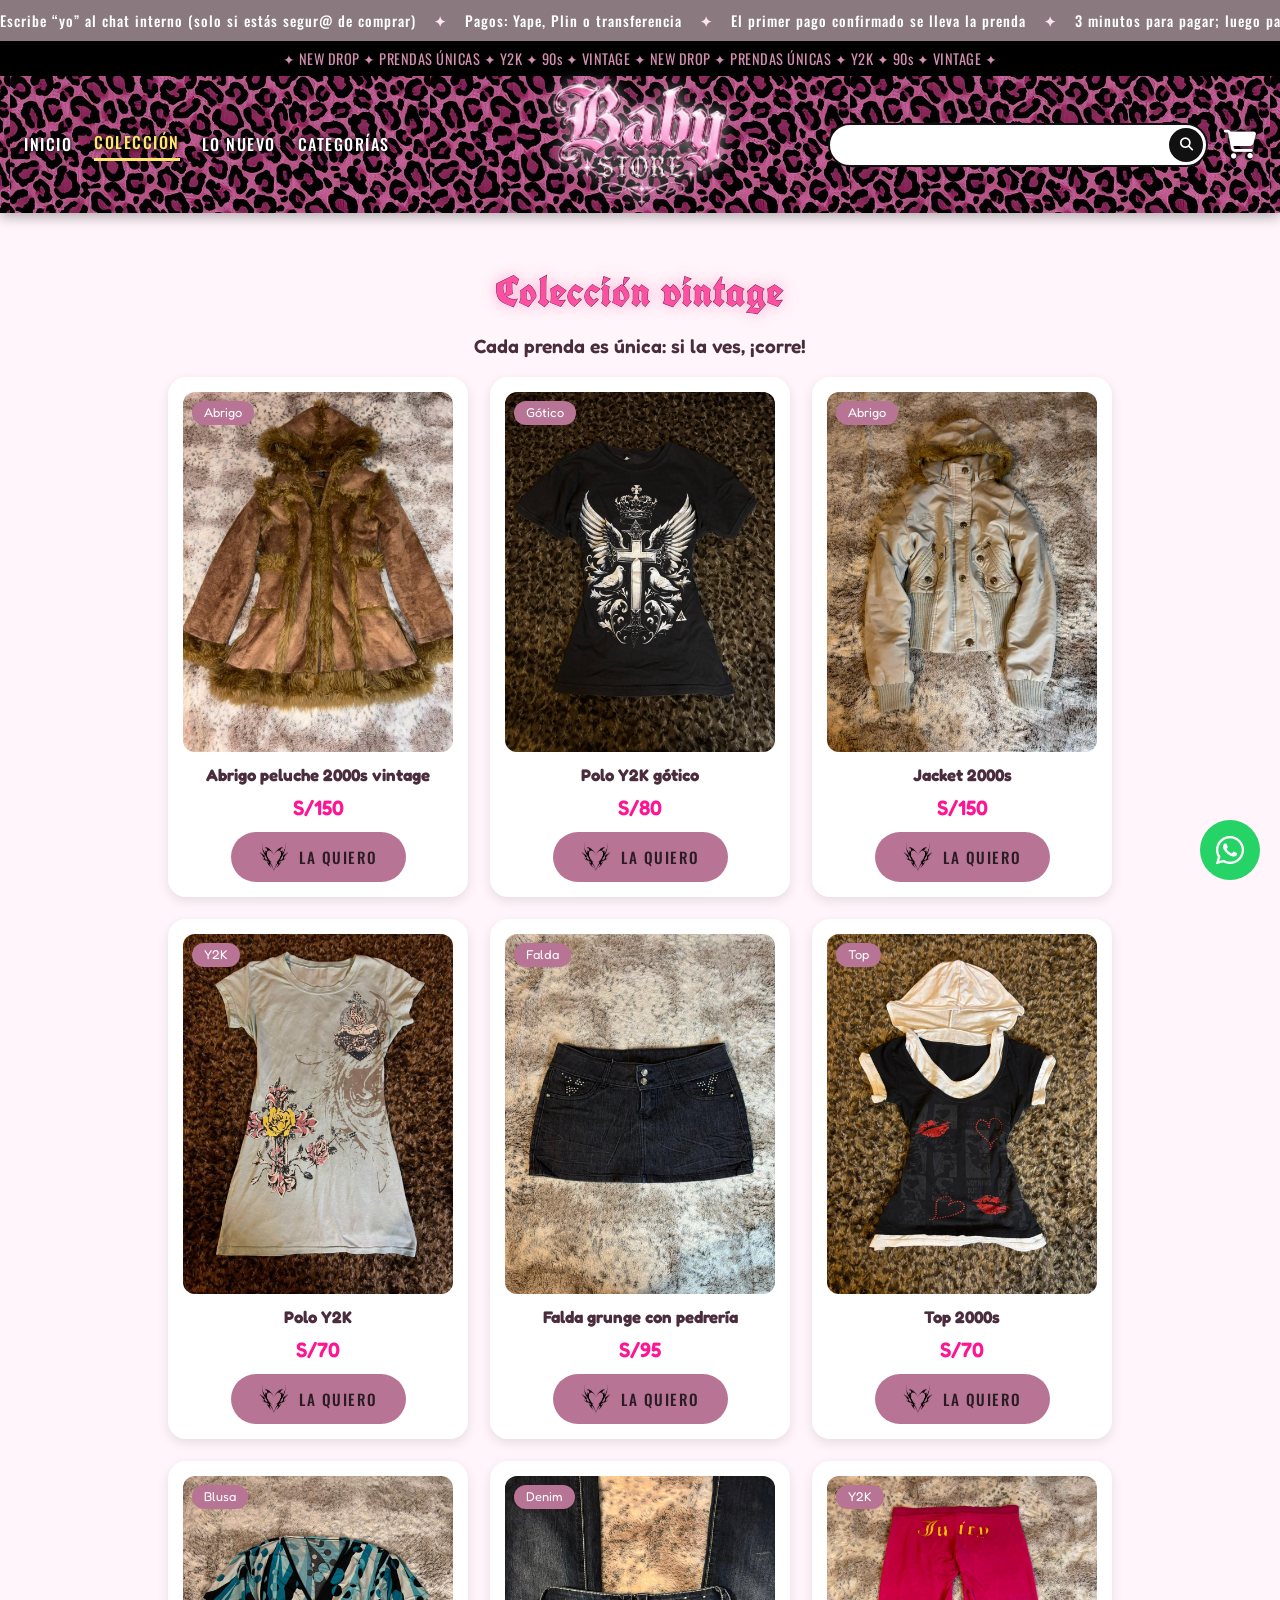
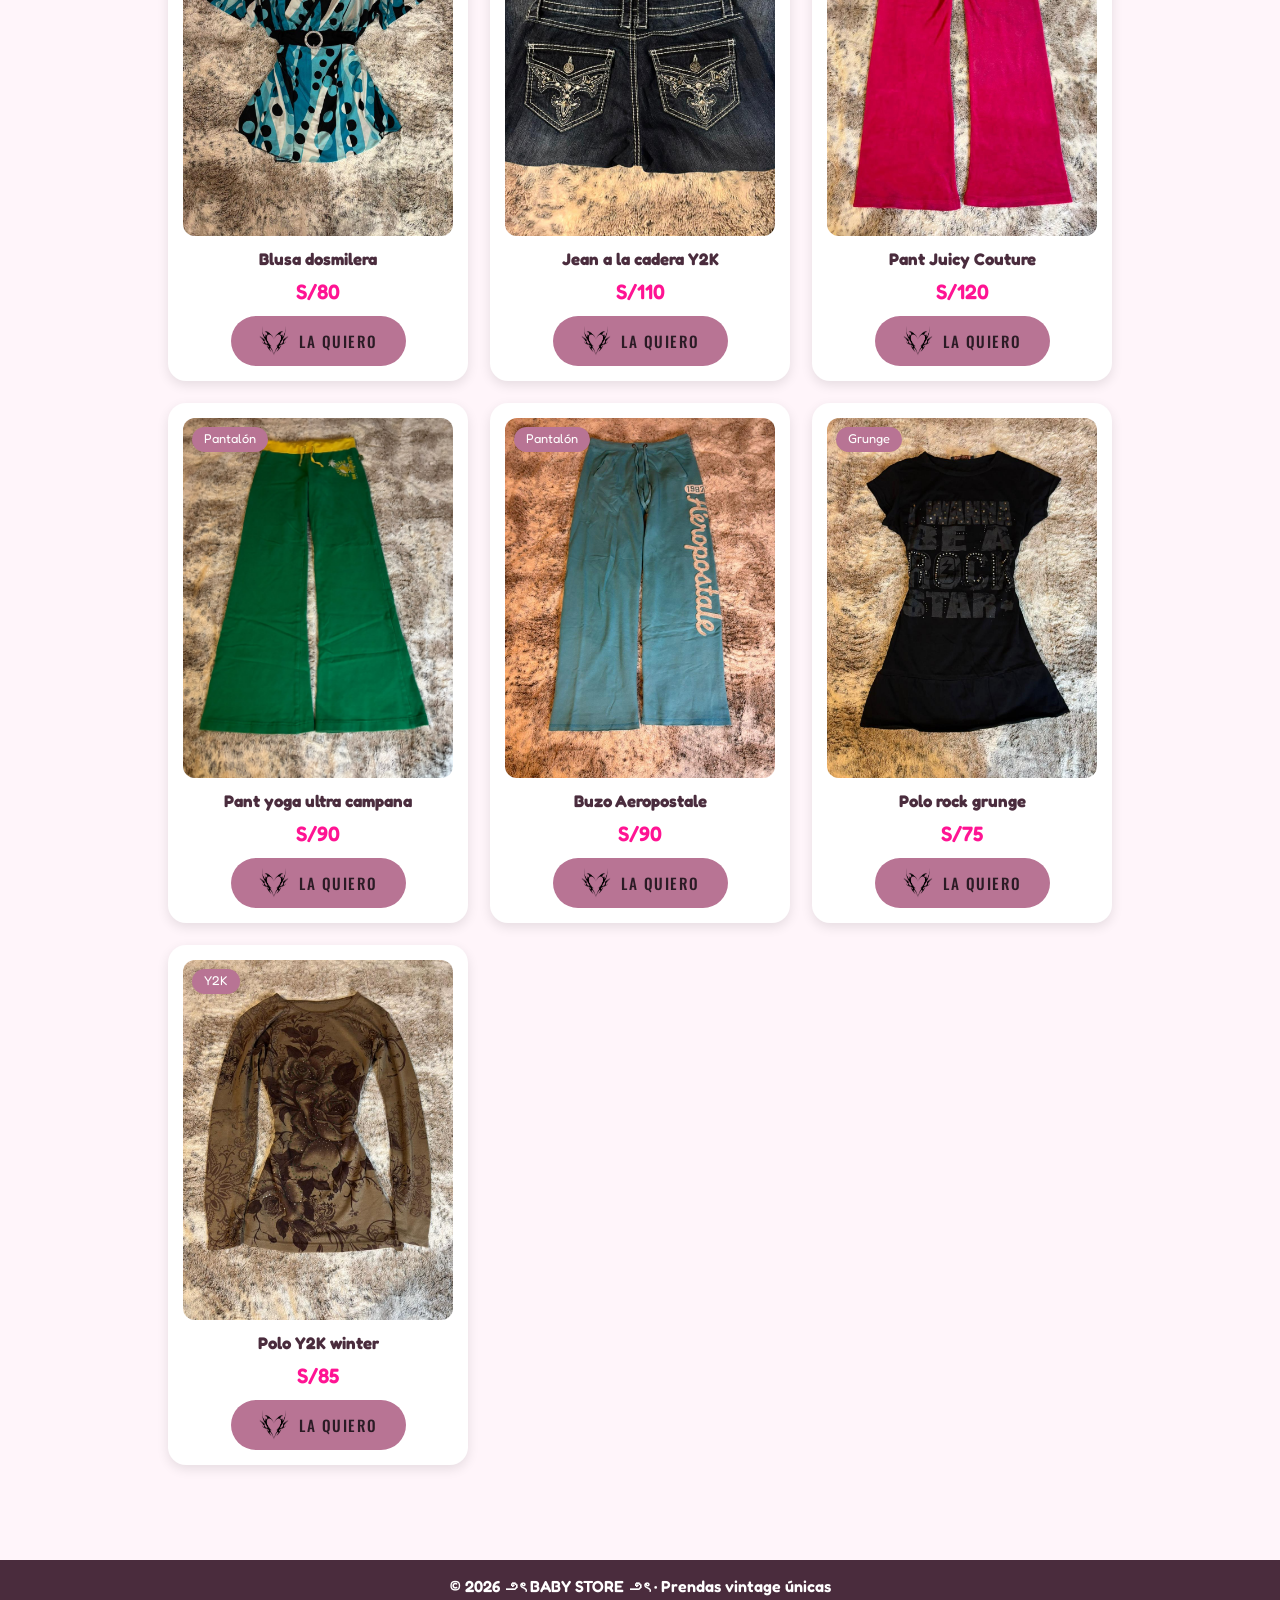
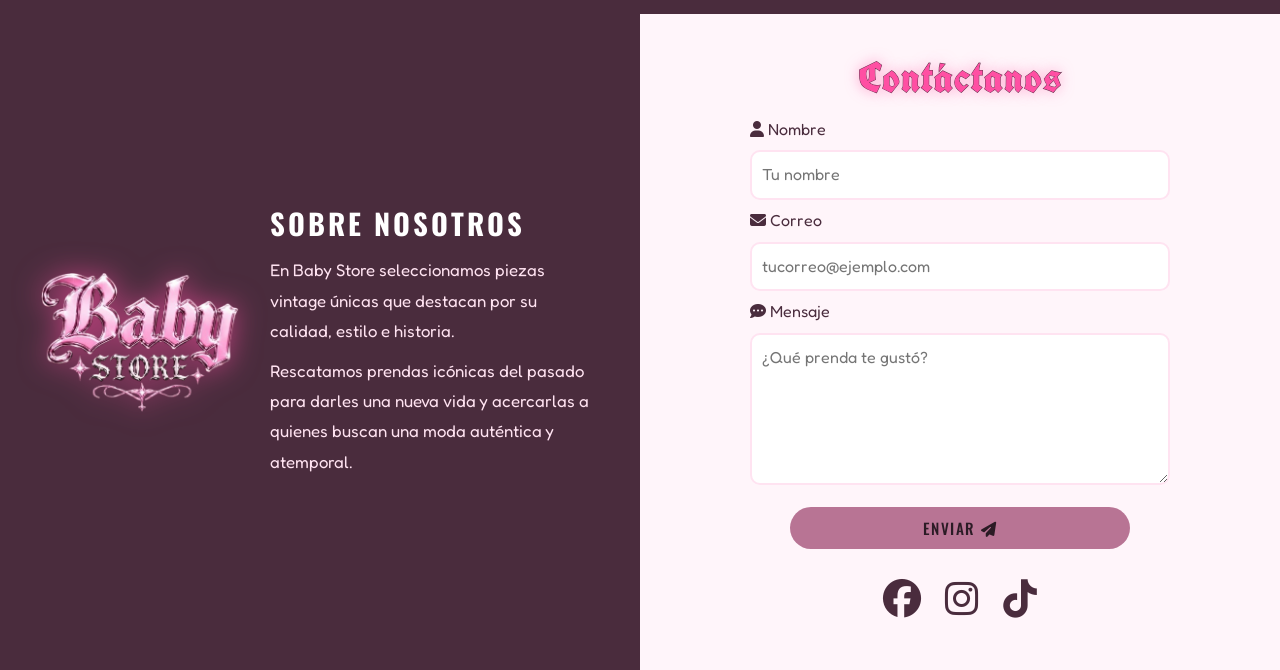
==== coleccion.html @ 4e5140f8 "Add files via upload" ====
<!DOCTYPE html>
<html lang="es">
<head>
  <meta charset="UTF-8">
  <meta name="viewport" content="width=device-width, initial-scale=1.0">
  <title>Colección | Baby Store</title>
  <!-- Fuentes: UnifrakturCook (títulos), Oswald (menú y botones), Fredoka (texto) -->
  <link rel="preconnect" href="https://fonts.googleapis.com">
  <link href="https://fonts.googleapis.com/css2?family=Fredoka:wght@400;600&family=Oswald:wght@500;600&family=UnifrakturCook:wght@700&display=swap" rel="stylesheet">
  <!-- Íconos: Font Awesome -->
  <link rel="stylesheet" href="https://cdnjs.cloudflare.com/ajax/libs/font-awesome/6.4.0/css/all.min.css">
  <link rel="stylesheet" href="css/style.css">
</head>
<body>

  <!-- BARRA 1 -->
  <div class="aviso"><span>Escribe “yo” al chat interno (solo si estás segur@ de comprar)<b>✦</b>Pagos: Yape, Plin o transferencia<b>✦</b>El primer pago confirmado se lleva la prenda<b>✦</b>3 minutos para pagar; luego pasa al siguiente cliente<b>✦</b>Separa con 50% y cancela el resto en máximo 2 días<b>✦</b>Envíos a todo el Perú<b>✦</b>No hay cambios ni devoluciones (prendas únicas)<b>✦</b>Escribe “yo” al chat interno (solo si estás segur@ de comprar)<b>✦</b>Pagos: Yape, Plin o transferencia<b>✦</b>El primer pago confirmado se lleva la prenda<b>✦</b>3 minutos para pagar; luego pasa al siguiente cliente<b>✦</b>Separa con 50% y cancela el resto en máximo 2 días<b>✦</b>Envíos a todo el Perú<b>✦</b>No hay cambios ni devoluciones (prendas únicas)<b>✦</b></span></div>

  <!-- BARRA 2 -->
  <div class="cinta" aria-hidden="true"><span> ✦ NEW DROP ✦ PRENDAS ÚNICAS ✦ Y2K ✦ 90s ✦ VINTAGE ✦ NEW DROP ✦ PRENDAS ÚNICAS ✦ Y2K ✦ 90s ✦ VINTAGE ✦ </span></div>

  <!-- BANNER -->
  <header class="banner">

  <!-- BOTÓN HAMBURGUESA -->
  <button
    class="menu-toggle"
    id="menuToggle"
    type="button"
    aria-label="Abrir menú"
    aria-expanded="false"
    aria-controls="menuPrincipal">
    <i class="fa-solid fa-bars" aria-hidden="true"></i>
  </button>

  <!-- MENÚ PRINCIPAL -->
  <nav class="menu-principal"
       id="menuPrincipal"
       aria-label="Navegación principal"
       aria-hidden="true">

    <button class="cerrar-menu"
            id="cerrarMenu"
            type="button"
            aria-label="Cerrar menú">
      <i class="fa-solid fa-xmark" aria-hidden="true"></i>
    </button>

    <ul>
      <li><a href="index.html">Inicio</a></li>
      <li><a href="coleccion.html" class="activo" aria-current="page">Colección</a></li>
      <li><a href="lo-nuevo.html">Lo nuevo</a></li>
      <li>
        <a href="#"
           aria-disabled="true"
           title="Sección en desarrollo">Categorías</a>
      </li>
    </ul>
  </nav>

  <!-- LOGO -->
  <a class="logo" href="index.html">
    <img src="img/logo.png" alt="Baby Store">
  </a>

  <!-- BUSCADOR Y CARRITO -->
  <div class="herramientas">
    <form class="buscador" role="search"
          action="coleccion.html" method="get">
      <input type="search" name="q" aria-label="Buscar prendas">
      <button type="submit" aria-label="Buscar">
        <i class="fa-solid fa-magnifying-glass"></i>
      </button>
    </form>

    <a class="carrito" href="#" aria-label="Carrito">
      <i class="fa-solid fa-cart-shopping"></i>
    </a>
  </div>

</header>

<!-- FONDO OSCURO DEL MENÚ -->
<div class="menu-backdrop" id="menuBackdrop" hidden></div>

  <main>
    <section>
      <h2>Colección vintage</h2>
      <p class="lead">Cada prenda es única: si la ves, ¡corre!</p>
      <div class="grid">
        <article class="card">
          <span class="tag">Abrigo</span>
          <img src="img/Abrigo_peluche_2000s_vintage.jpeg" alt="Abrigo peluche 2000s vintage">
          <h3>Abrigo peluche 2000s vintage</h3>
          <p class="price">S/150</p>
          <a class="btn" href="#contacto"><img class="ico" src="img/coraz.png" alt=""> La quiero</a>
        </article>
        <article class="card">
          <span class="tag">Gótico</span>
          <img src="img/Polo_Y2K_gotico.jpeg" alt="Polo Y2K gótico">
          <h3>Polo Y2K gótico</h3>
          <p class="price">S/80</p>
          <a class="btn" href="#contacto"><img class="ico" src="img/coraz.png" alt=""> La quiero</a>
        </article>
        <article class="card">
          <span class="tag">Abrigo</span>
          <img src="img/Jacket_2000s.jpeg" alt="Jacket 2000s">
          <h3>Jacket 2000s</h3>
          <p class="price">S/150</p>
          <a class="btn" href="#contacto"><img class="ico" src="img/coraz.png" alt=""> La quiero</a>
        </article>
        <article class="card">
          <span class="tag">Y2K</span>
          <img src="img/Polo_Y2K.jpeg" alt="Polo Y2K">
          <h3>Polo Y2K</h3>
          <p class="price">S/70</p>
          <a class="btn" href="#contacto"><img class="ico" src="img/coraz.png" alt=""> La quiero</a>
        </article>
        <article class="card">
          <span class="tag">Falda</span>
          <img src="img/Falda_grunge_con_pedreria.jpeg" alt="Falda grunge con pedrería">
          <h3>Falda grunge con pedrería</h3>
          <p class="price">S/95</p>
          <a class="btn" href="#contacto"><img class="ico" src="img/coraz.png" alt=""> La quiero</a>
        </article>
        <article class="card">
          <span class="tag">Top</span>
          <img src="img/Top_2000s.jpeg" alt="Top 2000s">
          <h3>Top 2000s</h3>
          <p class="price">S/70</p>
          <a class="btn" href="#contacto"><img class="ico" src="img/coraz.png" alt=""> La quiero</a>
        </article>
        <article class="card">
          <span class="tag">Blusa</span>
          <img src="img/Blusa_dosmilera.jpeg" alt="Blusa dosmilera">
          <h3>Blusa dosmilera</h3>
          <p class="price">S/80</p>
          <a class="btn" href="#contacto"><img class="ico" src="img/coraz.png" alt=""> La quiero</a>
        </article>
        <article class="card">
          <span class="tag">Denim</span>
          <img src="img/Jean_a_la_cadera_Y2K.jpeg" alt="Jean a la cadera Y2K">
          <h3>Jean a la cadera Y2K</h3>
          <p class="price">S/110</p>
          <a class="btn" href="#contacto"><img class="ico" src="img/coraz.png" alt=""> La quiero</a>
        </article>
        <article class="card">
          <span class="tag">Y2K</span>
          <img src="img/Pant_Juicy_Couture.jpeg" alt="Pant Juicy Couture">
          <h3>Pant Juicy Couture</h3>
          <p class="price">S/120</p>
          <a class="btn" href="#contacto"><img class="ico" src="img/coraz.png" alt=""> La quiero</a>
        </article>
        <article class="card">
          <span class="tag">Pantalón</span>
          <img src="img/Pant_Yoga_Ultra_campana.jpeg" alt="Pant yoga ultra campana">
          <h3>Pant yoga ultra campana</h3>
          <p class="price">S/90</p>
          <a class="btn" href="#contacto"><img class="ico" src="img/coraz.png" alt=""> La quiero</a>
        </article>
        <article class="card">
          <span class="tag">Pantalón</span>
          <img src="img/Buzo_Aeropostale.jpeg" alt="Buzo Aeropostale">
          <h3>Buzo Aeropostale</h3>
          <p class="price">S/90</p>
          <a class="btn" href="#contacto"><img class="ico" src="img/coraz.png" alt=""> La quiero</a>
        </article>
        <article class="card">
          <span class="tag">Grunge</span>
          <img src="img/Polo_ROCK_GRUNGE.jpeg" alt="Polo rock grunge">
          <h3>Polo rock grunge</h3>
          <p class="price">S/75</p>
          <a class="btn" href="#contacto"><img class="ico" src="img/coraz.png" alt=""> La quiero</a>
        </article>
        <article class="card">
          <span class="tag">Y2K</span>
          <img src="img/Polo_Y2K_winter.jpeg" alt="Polo Y2K winter">
          <h3>Polo Y2K winter</h3>
          <p class="price">S/85</p>
          <a class="btn" href="#contacto"><img class="ico" src="img/coraz.png" alt=""> La quiero</a>
        </article>
      </div>
    </section>
  </main>

  <!-- WHATSAPP -->
  <a class="whatsapp" href="https://wa.me/51928042196" target="_blank" rel="noopener noreferrer" aria-label="Escríbenos por WhatsApp">
    <i class="fa-brands fa-whatsapp"></i>
  </a>

  <footer id="contacto">
    <div class="copy">
      <p>© 2026 ౨ৎ BABY STORE ౨ৎ · Prendas vintage únicas</p>
    </div>
    <div class="pie-grid">
      <section class="nosotros">
        <img src="img/logo.png" alt="Logo Baby Store">
        <div>
          <h2>Sobre nosotros</h2>
          <p>En Baby Store seleccionamos piezas vintage únicas que destacan por su calidad, estilo e historia.</p>
          <p>Rescatamos prendas icónicas del pasado para darles una nueva vida y acercarlas a quienes buscan una moda auténtica y atemporal.</p>
        </div>
      </section>
      <section class="contacto">
        <h2>Contáctanos</h2>
        <form class="formulario">
          <label for="nombre"><i class="fa-solid fa-user"></i> Nombre</label>
          <input type="text" id="nombre" name="nombre" placeholder="Tu nombre" required>
          <label for="email"><i class="fa-solid fa-envelope"></i> Correo</label>
          <input type="email" id="email" name="email" placeholder="tucorreo@ejemplo.com" required>
          <label for="mensaje"><i class="fa-solid fa-comment-dots"></i> Mensaje</label>
          <textarea id="mensaje" name="mensaje" rows="5" placeholder="¿Qué prenda te gustó?"></textarea>
          <button class="btn btn-enviar" type="submit">Enviar <i class="fa-solid fa-paper-plane"></i></button>
        </form>
        <p class="redes">
          <!-- Facebook falta -->
          <a href="#" aria-label="Facebook"><i class="fa-brands fa-facebook"></i></a>
          <a href="https://www.instagram.com/babystore.pe_" target="_blank" aria-label="Instagram"><i class="fa-brands fa-instagram"></i></a>
          <a href="https://www.tiktok.com/@babystore.pe_" target="_blank" aria-label="TikTok"><i class="fa-brands fa-tiktok"></i></a>
        </p>
      </section>
    </div>
  </footer>

  <!-- Búsqueda de productos desde el parámetro ?q= de la barra de búsqueda. -->
  <script src="js/menu-compartido.js"></script>
  <script src="js/coleccion-busqueda.js"></script>
</body>
</html>
---- css/style.css ----
/* BABY STORE - style.css */
/* CAmbio paleta de colores */
:root {
  --rosa: #ff4fa3;
  --rosa-fuerte: #ff1493;
  --rosa-claro: #ffe3f1;
  --negro: #111;
  --malva: #b87494;
  --malva-osc: #8f4f6f;
  --vino: #4a2c3d;
  --marron: #8a7a80;
  --amarillo: #ffe66d;
  --fondo: #fff5fa;
}

/* Base */
* {
  margin: 0;
  padding: 0;
  box-sizing: border-box;
}

html {
  scroll-behavior: smooth;
}

img {
  max-width: 100%;
}

body {
  font-family: 'Fredoka', Arial, sans-serif;
  background: var(--fondo);
  color: var(--vino);
  line-height: 1.6;
}

main {
  max-width: 1200px;
  margin: auto;
  padding: 20px;
  text-align: center;
}

section {
  margin: 35px 0;
}

/* Títulos */
h1,
h2 {
  font-family: 'UnifrakturCook', cursive;
  font-weight: 700;
  letter-spacing: 1px;
  line-height: 1.15;
  color: var(--rosa);
  -webkit-text-stroke: 1px var(--vino);
  paint-order: stroke fill;
  text-shadow: 0 0 14px rgba(255, 79, 163, .55);
}

h2 {
  font-size: 2.6rem;
  margin-bottom: 15px;
}

.lead {
  font-size: 1.2rem;
  font-weight: 600;
  margin-bottom: 15px;
  text-shadow: 0 0 6px #fff;
}

/* reglas de compra en movimiento  */
.aviso {
  background: var(--marron);
  color: #fff;
  overflow: hidden;
  white-space: nowrap;
  font-family: 'Oswald', sans-serif;
  font-weight: 500;
  font-size: .9rem;
  letter-spacing: 1px;
  padding: 9px 0;
}

.aviso span {
  display: inline-block;
  animation: deslizar 60s linear infinite;
}

.aviso:hover span {
  animation-play-state: paused;
}

.aviso b {
  margin: 0 18px;
  color: var(--rosa-claro);
}

.cinta {
  background: #000;
  color: #d48fb0;
  /* rosa apagado */
  overflow: hidden;
  white-space: nowrap;
  font-family: 'Oswald', sans-serif;
  font-weight: 400;
  font-size: 0.9rem;
  letter-spacing: 0.5px;
  padding: 6px 0;
  text-align: center;
}

/*.cinta span {
  display: inline-block;
  animation: deslizar 35s linear infinite;
}*/
@keyframes deslizar {
  from {
    transform: translateX(0);
  }
  to {
    transform: translateX(-50%);
  }
}

/* Banner */
.banner {
  display: grid;
  grid-template-columns: 1fr auto 1fr;
  align-items: center;
  gap: 20px;
  padding: 6px 24px;
  background: linear-gradient(rgba(0, 0, 0, .18), rgba(0, 0, 0, .18)), url("../img/leopardo.jpg") center / 420px auto;
  position: sticky;
  top: 0;
  z-index: 10;
  box-shadow: 0 4px 12px rgba(0, 0, 0, .3);
}

.logo img {
  display: block;
  height: 125px;
  width: auto;
  filter: drop-shadow(0 0 8px rgba(255, 255, 255, .5));
  transition: transform .4s ease;
}

.logo:hover img {
  transform: scale(1.08) rotate(-2deg);
}

/* Menú */
nav ul {
  list-style: none;
  display: flex;
  flex-wrap: wrap;
  gap: 22px;
}

nav a {
  position: relative;
  display: block;
  padding: 4px 0;
  color: #fff;
  text-decoration: none;
  text-transform: uppercase;
  font-family: 'Oswald', sans-serif;
  font-weight: 500;
  font-size: 1rem;
  letter-spacing: 1.5px;
  text-shadow: 0 0 3px #000, 0 1px 6px #000;
  transition: color .3s ease, transform .3s ease;
}

nav a:hover,
nav a.activo {
  color: var(--amarillo);
  transform: translateY(-2px);
}

/* subrayado animado */
nav a::after {
  content: "";
  position: absolute;
  left: 0;
  bottom: -2px;
  width: 0;
  height: 3px;
  background: var(--amarillo);
  transition: width .4s ease;
}

nav a:hover::after,
nav a.activo::after {
  width: 100%;
}

/* Buscador y carro */
.herramientas {
  display: flex;
  align-items: center;
  justify-content: flex-end;
  gap: 16px;
}

.buscador {
  display: flex;
  width: 100%;
  max-width: 380px;
  background: #fff;
  border: 2px solid var(--negro);
  border-radius: 30px;
  padding: 3px;
}

.buscador input {
  flex: 1;
  min-width: 0;
  border: none;
  outline: none;
  background: transparent;
  padding: 0 12px;
  font: inherit;
}

.buscador button {
  width: 34px;
  height: 34px;
  border: none;
  border-radius: 50%;
  background: var(--negro);
  color: #fff;
  cursor: pointer;
  transition: background .3s ease, transform .3s ease;
}

.buscador button:hover {
  background: var(--rosa-fuerte);
  transform: scale(1.1);
}

.carrito {
  color: #fff;
  font-size: 1.8rem;
  filter: drop-shadow(0 0 3px #000);
  transition: color .3s ease, transform .3s ease;
}

.carrito:hover {
  color: var(--amarillo);
  transform: scale(1.15) rotate(-8deg);
}

/*  Hero */
.hero {
  position: relative;
  margin-top: 10px;
  padding: 25px 20px 40px;
  border-radius: 30px;
  overflow: hidden;
  background: linear-gradient(rgba(255, 255, 255, .05), rgba(255, 255, 255, .05)), url("../img/fondo_hero.jpg") center / cover, linear-gradient(135deg, #ffd1e8, #c8c8d2);
}

/*.hero h1 {
  font-size: clamp(2.6rem, 7vw, 4.4rem);
  margin: 6px 0;
  animation: aparecer 1.5s ease both;
}*/
.hero .lead {
  font-size: 1.8rem;
}

/* polo plateado que se columpia */
.polo {
  display: block;
  width: 120px;
  margin: 0 auto;
  transform-origin: top center;
  animation: columpio 2.5s ease-in-out infinite alternate;
  filter: drop-shadow(0 6px 6px rgba(0, 0, 0, .35));
}

@keyframes columpio {
  from {
    transform: rotate(-15deg);
  }
  to {
    transform: rotate(15deg);
  }
}

/* bolsa movimiento */
.calle {
  position: relative;
  height: 90px;
  border-bottom: 6px dashed #ff69b4;
  overflow: hidden;
}

.runner {
  position: absolute;
  bottom: 8px;
  left: 0;
  font-size: 2.4rem;
  color: var(--vino);
  animation: correr 6s linear infinite, saltar 1.2s ease-in-out infinite;
}

.tienda {
  position: absolute;
  right: 10px;
  bottom: 6px;
  font-size: 3.2rem;
  color: var(--malva);
}

@keyframes correr {
  from {
    left: 0;
  }
  to {
    left: calc(100% - 130px);
  }
}

@keyframes saltar {
  0%, 100% {
    margin-bottom: 0;
  }
  50% {
    margin-bottom: 35px;
  }
}

/* Tarjetas de prendas */
.grid {
  display: grid;
  grid-template-columns: repeat(auto-fit, minmax(240px, 300px));
  justify-content: center;
  gap: 22px;
}

.card {
  position: relative;
  padding: 15px;
  background: #fff;
  border-radius: 18px;
  box-shadow: 0 4px 12px rgba(0, 0, 0, .1);
  transition: transform .4s ease, box-shadow .4s ease;
}

.card:hover {
  transform: translateY(-10px) rotate(-2deg);
  box-shadow: 0 15px 28px rgba(255, 20, 147, .35);
}

.card > img {
  display: block;
  width: 100%;
  aspect-ratio: 3 / 4;
  object-fit: cover;
  border-radius: 12px;
}

.card h3 {
  margin: 10px 0 2px;
  font-size: 1.05rem;
}

.price {
  font-size: 1.3rem;
  font-weight: 600;
  color: var(--rosa-fuerte);
  animation: latido 1.5s infinite alternate;
}

@keyframes latido {
  from {
    opacity: .75;
    transform: scale(1);
  }
  to {
    opacity: 1;
    transform: scale(1.07);
  }
}

.tag {
  position: absolute;
  top: 24px;
  left: 24px;
  z-index: 1;
  padding: 2px 12px;
  background: var(--malva);
  color: #fff;
  font-size: .8rem;
  border-radius: 20px;
}

/* Botones (malva) con alas... */
.btn {
  position: relative;
  display: inline-block;
  margin-top: 8px;
  padding: 10px 28px;
  background: var(--malva);
  color: #2b1b25;
  border: none;
  border-radius: 30px;
  cursor: pointer;
  text-decoration: none;
  text-transform: uppercase;
  font-family: 'Oswald', sans-serif;
  font-weight: 500;
  font-size: .95rem;
  letter-spacing: 1.5px;
  transition: background .3s ease, color .3s ease, transform .2s ease;
}

.btn:hover {
  background: var(--malva-osc);
  color: #fff;
  transform: scale(1.06);
}

.card .ico {
  display: inline-block;
  width: 30px;
  height: 30px;
  vertical-align: -8px;
  margin-right: 5px;
}

/* Burbuja de WhatsApp */
.whatsapp {
  position: fixed;
  right: 20px;
  bottom: 20px;
  z-index: 20;
  display: grid;
  place-items: center;
  width: 60px;
  height: 60px;
  background: #25d366;
  color: #fff;
  font-size: 2rem;
  text-decoration: none;
  border-radius: 50%;
  animation: pulso 2s infinite;
  transition: transform .3s ease;
}

.whatsapp:hover {
  transform: scale(1.12);
}

@keyframes pulso {
  0% {
    box-shadow: 0 0 0 0 rgba(37, 211, 102, .6);
  }
  70% {
    box-shadow: 0 0 0 16px rgba(37, 211, 102, 0);
  }
  100% {
    box-shadow: 0 0 0 0 rgba(37, 211, 102, 0);
  }
}

/* Pie de página */
footer {
  margin-top: 40px;
  scroll-margin-top: 120px;
}

.copy {
  padding: 14px;
  background: var(--vino);
  color: #fff;
  text-align: center;
  font-weight: 600;
}

.pie-grid {
  display: grid;
  grid-template-columns: 1fr 1fr;
}

.pie-grid section {
  margin: 0;
}

/* Columna izquierda */
.nosotros {
  display: flex;
  align-items: center;
  gap: 30px;
  padding: 40px;
  background: var(--vino);
  color: var(--rosa-claro);
  text-align: left;
}

.nosotros img {
  width: 200px;
  flex-shrink: 0;
  filter: drop-shadow(0 0 14px rgba(255, 79, 163, .6));
}

.nosotros h2 {
  font-family: 'Oswald', sans-serif;
  font-size: 1.8rem;
  letter-spacing: 3px;
  text-transform: uppercase;
  color: #fff;
  -webkit-text-stroke: 0;
  text-shadow: none;
}

.nosotros p {
  margin-top: 10px;
  font-size: 1.05rem;
  line-height: 1.8;
}

/* Columna derecha: formulario y redes */
.contacto {
  padding: 40px 20px;
  background: var(--fondo);
  text-align: center;
}

.formulario {
  display: flex;
  flex-direction: column;
  gap: 8px;
  max-width: 420px;
  margin: 0 auto 20px;
  text-align: left;
}

.formulario input,
.formulario textarea {
  padding: 10px;
  border: 2px solid var(--rosa-claro);
  border-radius: 10px;
  font: inherit;
  transition: border-color .3s ease;
}

.formulario input:focus,
.formulario textarea:focus {
  border-color: var(--rosa-fuerte);
  outline: none;
}

.btn-enviar {
  margin: 14px 40px 0;
}

.redes {
  display: flex;
  justify-content: center;
  gap: 24px;
  font-size: 2.4rem;
}

.redes a {
  color: var(--vino);
  transition: color .3s ease, transform .3s ease;
}

.redes a:hover {
  color: var(--rosa-fuerte);
  transform: scale(1.15);
}

/* Responsive */
@media (max-width: 900px) {
  .banner {
    grid-template-columns: 1fr;
    justify-items: center;
    gap: 8px;
    position: static;
  }
  nav ul {
    justify-content: center;
    gap: 16px;
  }
  .herramientas {
    justify-content: center;
    width: 100%;
  }
  .pie-grid {
    grid-template-columns: 1fr;
  }
  .nosotros {
    flex-direction: column;
    text-align: center;
  }
}

@media (max-width: 600px) {
  h2 {
    font-size: 2rem;
  }
}

/* Búsqueda en la página Colección. */
.card[hidden] {
  display: none !important;
}

.resultado-busqueda {
  margin: 12px 0 20px;
  color: var(--vino);
  font-weight: 600;
  text-align: center;
}


/* En computadora, el menú se mantiene horizontal. */
.banner:not(.banner-inicio) .menu-toggle {
  display: none;
}

.banner:not(.banner-inicio) .cerrar-menu {
  display: none;
}

/* El fondo oscuro permanece oculto mientras el menú está cerrado. */
.menu-backdrop[hidden] {
  display: none !important;
}

.menu-backdrop {
  position: fixed;
  inset: 0;
  z-index: 50;
  background: rgba(0, 0, 0, .48);
  opacity: 0;
  transition: opacity .3s ease;
}

.menu-backdrop.is-visible {
  opacity: 1;
}

/* Adaptación para celulares y tablets. */
@media (max-width: 900px) {

  .banner:not(.banner-inicio) {
    display: grid;
    grid-template-columns: 44px minmax(0, 1fr) 44px;
    grid-template-areas:
      "menu logo tools"
      "search search search";
    align-items: center;
    justify-items: stretch;
    row-gap: 9px;
    width: 100%;
    position: sticky;
    top: 0;
    z-index: 30;
    padding: 8px 14px 12px;
  }

  /* Botón de las tres líneas. */
  .banner:not(.banner-inicio) .menu-toggle {
    grid-area: menu;
    display: inline-flex;
    align-items: center;
    justify-content: center;
    width: 42px;
    height: 42px;
    border: 1px solid rgba(255,255,255,.65);
    border-radius: 10px;
    background: rgba(17,17,17,.55);
    color: white;
    font-size: 1.2rem;
    cursor: pointer;
  }

  /* Logo centrado. */
  .banner:not(.banner-inicio) .logo {
    grid-area: logo;
    justify-self: center;
  }

  .banner:not(.banner-inicio) .logo img {
    height: 82px;
  }

  /* Buscador y carrito. */
  .banner:not(.banner-inicio) .herramientas {
    display: contents;
  }

  .banner:not(.banner-inicio) .buscador {
    grid-area: search;
    display: flex;
    justify-self: center;
    width: min(100%, 420px);
    max-width: 100%;
    min-height: 42px;
    margin: 0;
  }

  .banner:not(.banner-inicio) .buscador input {
    width: 100%;
    min-width: 0;
  }

  .banner:not(.banner-inicio) .carrito {
    grid-area: tools;
    justify-self: end;
    font-size: 1.25rem;
  }

  /* Panel lateral del menú. */
  .banner:not(.banner-inicio) .menu-principal {
    position: fixed;
    top: 0;
    left: 0;
    z-index: 51;
    width: min(82vw, 320px);
    height: 100vh;
    height: 100dvh;
    padding: 88px 28px 30px;
    overflow-y: auto;

    /* Efecto transparente*/
    background: rgba(74, 20, 57, .38);
    backdrop-filter: blur(18px) saturate(160%);
    -webkit-backdrop-filter: blur(18px) saturate(160%);

    border-right: 1px solid rgba(255,255,255,.32);
    box-shadow: 12px 0 30px rgba(1,1,1,.22);

    transform: translateX(-110%);
    visibility: hidden;
    transition: transform .3s ease, visibility .3s ease;
  }

  .banner:not(.banner-inicio) .menu-principal.is-active {
    transform: translateX(0);
    visibility: visible;
  }

  /* Enlaces en columna. */
  .banner:not(.banner-inicio) .menu-principal ul {
    display: flex;
    flex-direction: column;
    align-items: flex-start;
    gap: 22px;
  }

  .banner:not(.banner-inicio) .menu-principal a {
    font-size: 1.25rem;
  }

  /* Botón X para cerrar. */
  .banner:not(.banner-inicio) .cerrar-menu {
    position: absolute;
    top: 18px;
    right: 18px;
    display: inline-grid;
    place-items: center;
    width: 42px;
    height: 42px;
    border: 1px solid rgba(255,255,255,.35);
    border-radius: 10px;
    background: rgba(255,255,255,.12);
    color: #fff;
    font-size: 1.35rem;
    cursor: pointer;
  }

  /* Evita que la página se desplace detrás del menú. */
  body.menu-abierto {
    overflow: hidden;
  }

  body.menu-abierto .banner:not(.banner-inicio) {
    z-index: 60;
  }
}

/* Respeta la preferencia de movimiento reducido. */
@media (prefers-reduced-motion: reduce) {
  .banner:not(.banner-inicio) .menu-principal,
  .menu-backdrop {
    transition: none;
  }
}
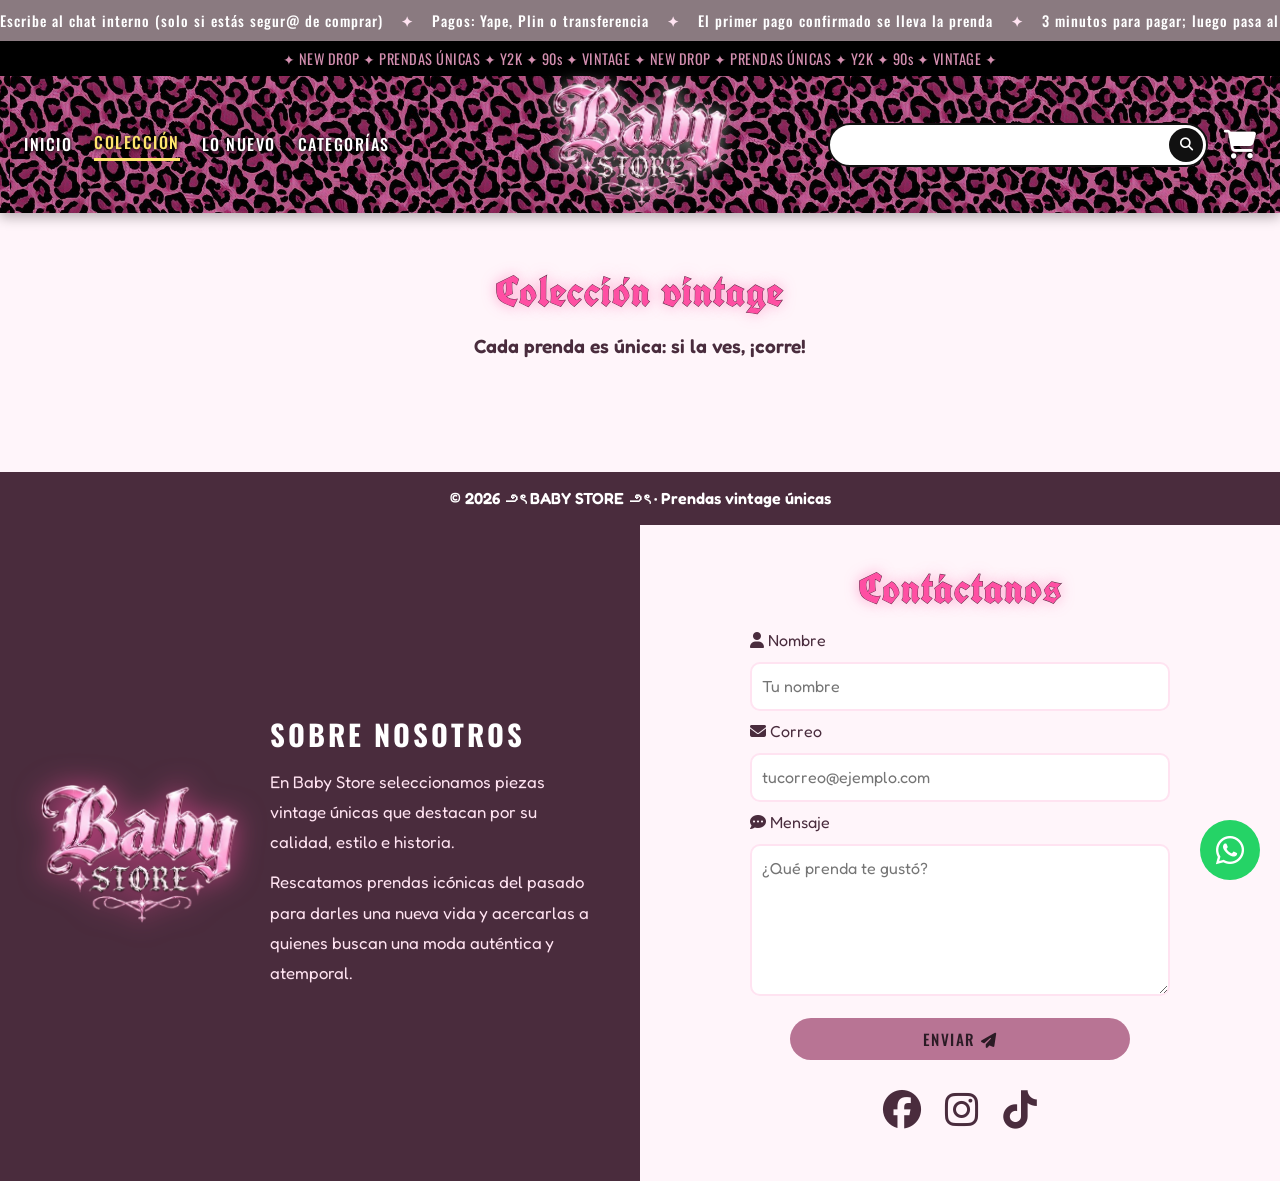
==== commit 8d1a8057: "Actualización_v2" ====
--- a/coleccion.html
+++ b/coleccion.html
@@ -4,186 +4,85 @@
   <meta charset="UTF-8">
   <meta name="viewport" content="width=device-width, initial-scale=1.0">
   <title>Colección | Baby Store</title>
-  <!-- Fuentes: UnifrakturCook (títulos), Oswald (menú y botones), Fredoka (texto) -->
+  <link rel="icon" type="image/png" href="img/logo.png">
+  <link rel="shortcut icon" type="image/png" href="img/logo.png">
+  <link rel="apple-touch-icon" href="img/logo.png">
   <link rel="preconnect" href="https://fonts.googleapis.com">
   <link href="https://fonts.googleapis.com/css2?family=Fredoka:wght@400;600&family=Oswald:wght@500;600&family=UnifrakturCook:wght@700&display=swap" rel="stylesheet">
-  <!-- Íconos: Font Awesome -->
   <link rel="stylesheet" href="https://cdnjs.cloudflare.com/ajax/libs/font-awesome/6.4.0/css/all.min.css">
   <link rel="stylesheet" href="css/style.css">
+  <link rel="stylesheet" href="css/menu.css">
+  <link rel="stylesheet" href="css/modal-producto.css">
 </head>
 <body>
 
-  <!-- BARRA 1 -->
-  <div class="aviso"><span>Escribe “yo” al chat interno (solo si estás segur@ de comprar)<b>✦</b>Pagos: Yape, Plin o transferencia<b>✦</b>El primer pago confirmado se lleva la prenda<b>✦</b>3 minutos para pagar; luego pasa al siguiente cliente<b>✦</b>Separa con 50% y cancela el resto en máximo 2 días<b>✦</b>Envíos a todo el Perú<b>✦</b>No hay cambios ni devoluciones (prendas únicas)<b>✦</b>Escribe “yo” al chat interno (solo si estás segur@ de comprar)<b>✦</b>Pagos: Yape, Plin o transferencia<b>✦</b>El primer pago confirmado se lleva la prenda<b>✦</b>3 minutos para pagar; luego pasa al siguiente cliente<b>✦</b>Separa con 50% y cancela el resto en máximo 2 días<b>✦</b>Envíos a todo el Perú<b>✦</b>No hay cambios ni devoluciones (prendas únicas)<b>✦</b></span></div>
+  <div class="aviso"><span>Escribe al chat interno (solo si estás segur@ de comprar)<b>✦</b>Pagos: Yape, Plin o transferencia<b>✦</b>El primer pago confirmado se lleva la prenda<b>✦</b>3 minutos para pagar; luego pasa al siguiente cliente<b>✦</b>Separa con 50% y cancela el resto en máximo 2 días<b>✦</b>Envíos a todo el Perú<b>✦</b>No hay cambios ni devoluciones (prendas únicas)<b>✦</b>Escribe al chat interno (solo si estás segur@ de comprar)<b>✦</b>Pagos: Yape, Plin o transferencia<b>✦</b>El primer pago confirmado se lleva la prenda<b>✦</b>3 minutos para pagar; luego pasa al siguiente cliente<b>✦</b>Separa con 50% y cancela el resto en máximo 2 días<b>✦</b>Envíos a todo el Perú<b>✦</b>No hay cambios ni devoluciones (prendas únicas)<b>✦</b></span></div>
 
-  <!-- BARRA 2 -->
   <div class="cinta" aria-hidden="true"><span> ✦ NEW DROP ✦ PRENDAS ÚNICAS ✦ Y2K ✦ 90s ✦ VINTAGE ✦ NEW DROP ✦ PRENDAS ÚNICAS ✦ Y2K ✦ 90s ✦ VINTAGE ✦ </span></div>
 
-  <!-- BANNER -->
   <header class="banner">
-
-  <!-- BOTÓN HAMBURGUESA -->
-  <button
-    class="menu-toggle"
-    id="menuToggle"
-    type="button"
-    aria-label="Abrir menú"
-    aria-expanded="false"
-    aria-controls="menuPrincipal">
-    <i class="fa-solid fa-bars" aria-hidden="true"></i>
-  </button>
-
-  <!-- MENÚ PRINCIPAL -->
-  <nav class="menu-principal"
-       id="menuPrincipal"
-       aria-label="Navegación principal"
-       aria-hidden="true">
-
-    <button class="cerrar-menu"
-            id="cerrarMenu"
-            type="button"
-            aria-label="Cerrar menú">
-      <i class="fa-solid fa-xmark" aria-hidden="true"></i>
+    <button class="menu-toggle" id="menuToggle" type="button" aria-label="Abrir menú" aria-expanded="false" aria-controls="menuPrincipal">
+      <i class="fa-solid fa-bars" aria-hidden="true"></i>
     </button>
 
-    <ul>
-      <li><a href="index.html">Inicio</a></li>
-      <li><a href="coleccion.html" class="activo" aria-current="page">Colección</a></li>
-      <li><a href="lo-nuevo.html">Lo nuevo</a></li>
-      <li>
-        <a href="#"
-           aria-disabled="true"
-           title="Sección en desarrollo">Categorías</a>
-      </li>
-    </ul>
-  </nav>
+    <nav class="menu-principal" id="menuPrincipal" aria-label="Navegación principal" aria-hidden="true">
+      <button class="cerrar-menu" id="cerrarMenu" type="button" aria-label="Cerrar menú">
+        <i class="fa-solid fa-xmark" aria-hidden="true"></i>
+      </button>
 
-  <!-- LOGO -->
-  <a class="logo" href="index.html">
-    <img src="img/logo.png" alt="Baby Store">
-  </a>
+      <ul>
+        <li><a href="index.html">Inicio</a></li>
+        <li><a href="coleccion.html" class="activo" aria-current="page">Colección</a></li>
+        <li><a href="lo-nuevo.html">Lo nuevo</a></li>
+        <li class="menu-categorias">
+          <button type="button" id="btnCategorias" aria-expanded="false" aria-controls="submenuCategorias">Categorías</button>
+          <ul class="submenu-categorias" id="submenuCategorias">
+            <li><a href="coleccion.html?categoria=all" data-categoria="all">Ver todo</a></li>
+            <li><a href="coleccion.html?categoria=polos" data-categoria="polos">Polos</a></li>
+            <li><a href="coleccion.html?categoria=tops" data-categoria="tops">Tops</a></li>
+            <li><a href="coleccion.html?categoria=blusas" data-categoria="blusas">Blusas</a></li>
+            <li><a href="coleccion.html?categoria=camisas" data-categoria="camisas">Camisas</a></li>
+            <li><a href="coleccion.html?categoria=pantalones" data-categoria="pantalones">Pantalones</a></li>
+            <li><a href="coleccion.html?categoria=abrigos" data-categoria="abrigos">Abrigos</a></li>
+            <li><a href="coleccion.html?categoria=casacas" data-categoria="casacas">Casacas</a></li>
+            <li><a href="coleccion.html?categoria=chalecos" data-categoria="chalecos">Chalecos</a></li>
+            <li><a href="coleccion.html?categoria=chompas" data-categoria="chompas">Chompas</a></li>
+            <li><a href="coleccion.html?categoria=carteras" data-categoria="carteras">Carteras</a></li>
+            <li><a href="coleccion.html?categoria=shorts" data-categoria="shorts">Shorts</a></li>
+            <li><a href="coleccion.html?categoria=zip_up" data-categoria="zip_up">Zip Up</a></li>
+          </ul>
+        </li>
+      </ul>
+    </nav>
 
-  <!-- BUSCADOR Y CARRITO -->
-  <div class="herramientas">
-    <form class="buscador" role="search"
-          action="coleccion.html" method="get">
-      <input type="search" name="q" aria-label="Buscar prendas">
-      <button type="submit" aria-label="Buscar">
-        <i class="fa-solid fa-magnifying-glass"></i>
-      </button>
-    </form>
+    <a class="logo" href="index.html">
+      <img src="img/logo.png" alt="Baby Store">
+    </a>
 
-    <a class="carrito" href="#" aria-label="Carrito">
-      <i class="fa-solid fa-cart-shopping"></i>
-    </a>
-  </div>
+    <div class="herramientas">
+      <form class="buscador" role="search" action="coleccion.html" method="get">
+        <input type="search" name="q" aria-label="Buscar prendas">
+        <button type="submit" aria-label="Buscar">
+          <i class="fa-solid fa-magnifying-glass"></i>
+        </button>
+      </form>
 
-</header>
+      <a class="carrito" href="carrito.html" aria-label="Carrito">
+        <i class="fa-solid fa-cart-shopping"></i>
+      </a>
+    </div>
+  </header>
 
-<!-- FONDO OSCURO DEL MENÚ -->
-<div class="menu-backdrop" id="menuBackdrop" hidden></div>
+  <div class="menu-backdrop" id="menuBackdrop" hidden></div>
 
   <main>
     <section>
       <h2>Colección vintage</h2>
       <p class="lead">Cada prenda es única: si la ves, ¡corre!</p>
-      <div class="grid">
-        <article class="card">
-          <span class="tag">Abrigo</span>
-          <img src="img/Abrigo_peluche_2000s_vintage.jpeg" alt="Abrigo peluche 2000s vintage">
-          <h3>Abrigo peluche 2000s vintage</h3>
-          <p class="price">S/150</p>
-          <a class="btn" href="#contacto"><img class="ico" src="img/coraz.png" alt=""> La quiero</a>
-        </article>
-        <article class="card">
-          <span class="tag">Gótico</span>
-          <img src="img/Polo_Y2K_gotico.jpeg" alt="Polo Y2K gótico">
-          <h3>Polo Y2K gótico</h3>
-          <p class="price">S/80</p>
-          <a class="btn" href="#contacto"><img class="ico" src="img/coraz.png" alt=""> La quiero</a>
-        </article>
-        <article class="card">
-          <span class="tag">Abrigo</span>
-          <img src="img/Jacket_2000s.jpeg" alt="Jacket 2000s">
-          <h3>Jacket 2000s</h3>
-          <p class="price">S/150</p>
-          <a class="btn" href="#contacto"><img class="ico" src="img/coraz.png" alt=""> La quiero</a>
-        </article>
-        <article class="card">
-          <span class="tag">Y2K</span>
-          <img src="img/Polo_Y2K.jpeg" alt="Polo Y2K">
-          <h3>Polo Y2K</h3>
-          <p class="price">S/70</p>
-          <a class="btn" href="#contacto"><img class="ico" src="img/coraz.png" alt=""> La quiero</a>
-        </article>
-        <article class="card">
-          <span class="tag">Falda</span>
-          <img src="img/Falda_grunge_con_pedreria.jpeg" alt="Falda grunge con pedrería">
-          <h3>Falda grunge con pedrería</h3>
-          <p class="price">S/95</p>
-          <a class="btn" href="#contacto"><img class="ico" src="img/coraz.png" alt=""> La quiero</a>
-        </article>
-        <article class="card">
-          <span class="tag">Top</span>
-          <img src="img/Top_2000s.jpeg" alt="Top 2000s">
-          <h3>Top 2000s</h3>
-          <p class="price">S/70</p>
-          <a class="btn" href="#contacto"><img class="ico" src="img/coraz.png" alt=""> La quiero</a>
-        </article>
-        <article class="card">
-          <span class="tag">Blusa</span>
-          <img src="img/Blusa_dosmilera.jpeg" alt="Blusa dosmilera">
-          <h3>Blusa dosmilera</h3>
-          <p class="price">S/80</p>
-          <a class="btn" href="#contacto"><img class="ico" src="img/coraz.png" alt=""> La quiero</a>
-        </article>
-        <article class="card">
-          <span class="tag">Denim</span>
-          <img src="img/Jean_a_la_cadera_Y2K.jpeg" alt="Jean a la cadera Y2K">
-          <h3>Jean a la cadera Y2K</h3>
-          <p class="price">S/110</p>
-          <a class="btn" href="#contacto"><img class="ico" src="img/coraz.png" alt=""> La quiero</a>
-        </article>
-        <article class="card">
-          <span class="tag">Y2K</span>
-          <img src="img/Pant_Juicy_Couture.jpeg" alt="Pant Juicy Couture">
-          <h3>Pant Juicy Couture</h3>
-          <p class="price">S/120</p>
-          <a class="btn" href="#contacto"><img class="ico" src="img/coraz.png" alt=""> La quiero</a>
-        </article>
-        <article class="card">
-          <span class="tag">Pantalón</span>
-          <img src="img/Pant_Yoga_Ultra_campana.jpeg" alt="Pant yoga ultra campana">
-          <h3>Pant yoga ultra campana</h3>
-          <p class="price">S/90</p>
-          <a class="btn" href="#contacto"><img class="ico" src="img/coraz.png" alt=""> La quiero</a>
-        </article>
-        <article class="card">
-          <span class="tag">Pantalón</span>
-          <img src="img/Buzo_Aeropostale.jpeg" alt="Buzo Aeropostale">
-          <h3>Buzo Aeropostale</h3>
-          <p class="price">S/90</p>
-          <a class="btn" href="#contacto"><img class="ico" src="img/coraz.png" alt=""> La quiero</a>
-        </article>
-        <article class="card">
-          <span class="tag">Grunge</span>
-          <img src="img/Polo_ROCK_GRUNGE.jpeg" alt="Polo rock grunge">
-          <h3>Polo rock grunge</h3>
-          <p class="price">S/75</p>
-          <a class="btn" href="#contacto"><img class="ico" src="img/coraz.png" alt=""> La quiero</a>
-        </article>
-        <article class="card">
-          <span class="tag">Y2K</span>
-          <img src="img/Polo_Y2K_winter.jpeg" alt="Polo Y2K winter">
-          <h3>Polo Y2K winter</h3>
-          <p class="price">S/85</p>
-          <a class="btn" href="#contacto"><img class="ico" src="img/coraz.png" alt=""> La quiero</a>
-        </article>
-      </div>
+      <div class="grid" id="contenedorProductos"></div>
     </section>
   </main>
 
-  <!-- WHATSAPP -->
   <a class="whatsapp" href="https://wa.me/51928042196" target="_blank" rel="noopener noreferrer" aria-label="Escríbenos por WhatsApp">
     <i class="fa-brands fa-whatsapp"></i>
   </a>
@@ -203,7 +102,7 @@
       </section>
       <section class="contacto">
         <h2>Contáctanos</h2>
-        <form class="formulario">
+        <form class="formulario" id="formularioContacto">
           <label for="nombre"><i class="fa-solid fa-user"></i> Nombre</label>
           <input type="text" id="nombre" name="nombre" placeholder="Tu nombre" required>
           <label for="email"><i class="fa-solid fa-envelope"></i> Correo</label>
@@ -213,17 +112,18 @@
           <button class="btn btn-enviar" type="submit">Enviar <i class="fa-solid fa-paper-plane"></i></button>
         </form>
         <p class="redes">
-          <!-- Facebook falta -->
           <a href="#" aria-label="Facebook"><i class="fa-brands fa-facebook"></i></a>
-          <a href="https://www.instagram.com/babystore.pe_" target="_blank" aria-label="Instagram"><i class="fa-brands fa-instagram"></i></a>
-          <a href="https://www.tiktok.com/@babystore.pe_" target="_blank" aria-label="TikTok"><i class="fa-brands fa-tiktok"></i></a>
+          <a href="https://www.instagram.com/babystore.pe_" target="_blank" rel="noopener noreferrer" aria-label="Instagram"><i class="fa-brands fa-instagram"></i></a>
+          <a href="https://www.tiktok.com/@babystore.pe_" target="_blank" rel="noopener noreferrer" aria-label="TikTok"><i class="fa-brands fa-tiktok"></i></a>
         </p>
       </section>
     </div>
   </footer>
 
-  <!-- Búsqueda de productos desde el parámetro ?q= de la barra de búsqueda. -->
+  <script src="https://cdn.jsdelivr.net/npm/@supabase/supabase-js@2"></script>
+  <script src="js/supabase-config.js"></script>
   <script src="js/menu-compartido.js"></script>
+  <script src="js/modal-producto.js"></script>
   <script src="js/coleccion-busqueda.js"></script>
 </body>
-</html>+</html>
--- a/css/style.css
+++ b/css/style.css
@@ -1,5 +1,4 @@
-/* BABY STORE - style.css */
-/* CAmbio paleta de colores */
+/* Estilos base y componentes compartidos de la tienda */
 :root {
   --rosa: #ff4fa3;
   --rosa-fuerte: #ff1493;
@@ -13,7 +12,6 @@
   --fondo: #fff5fa;
 }
 
-/* Base */
 * {
   margin: 0;
   padding: 0;
@@ -46,9 +44,7 @@
   margin: 35px 0;
 }
 
-/* Títulos */
-h1,
-h2 {
+h1,h2 {
   font-family: 'UnifrakturCook', cursive;
   font-weight: 700;
   letter-spacing: 1px;
@@ -71,7 +67,6 @@
   text-shadow: 0 0 6px #fff;
 }
 
-/* reglas de compra en movimiento  */
 .aviso {
   background: var(--marron);
   color: #fff;
@@ -101,7 +96,6 @@
 .cinta {
   background: #000;
   color: #d48fb0;
-  /* rosa apagado */
   overflow: hidden;
   white-space: nowrap;
   font-family: 'Oswald', sans-serif;
@@ -112,10 +106,6 @@
   text-align: center;
 }
 
-/*.cinta span {
-  display: inline-block;
-  animation: deslizar 35s linear infinite;
-}*/
 @keyframes deslizar {
   from {
     transform: translateX(0);
@@ -125,7 +115,6 @@
   }
 }
 
-/* Banner */
 .banner {
   display: grid;
   grid-template-columns: 1fr auto 1fr;
@@ -151,7 +140,6 @@
   transform: scale(1.08) rotate(-2deg);
 }
 
-/* Menú */
 nav ul {
   list-style: none;
   display: flex;
@@ -180,7 +168,6 @@
   transform: translateY(-2px);
 }
 
-/* subrayado animado */
 nav a::after {
   content: "";
   position: absolute;
@@ -197,7 +184,6 @@
   width: 100%;
 }
 
-/* Buscador y carro */
 .herramientas {
   display: flex;
   align-items: center;
@@ -242,6 +228,10 @@
 }
 
 .carrito {
+  position: relative;
+  display: inline-block;
+  align-items: center;
+  justify-content: center;
   color: #fff;
   font-size: 1.8rem;
   filter: drop-shadow(0 0 3px #000);
@@ -253,7 +243,54 @@
   transform: scale(1.15) rotate(-8deg);
 }
 
-/*  Hero */
+.carrito-contador {
+  position: absolute;
+  top: -8px;
+  right: -10px;
+  min-width: 20px;
+  height: 20px;
+  padding: 0 5px;
+  border-radius: 999px;
+  background: var(--rosa-fuerte);
+  color: #fff;
+  border: 2px solid #fff;
+  font-family: 'Oswald', sans-serif;
+  font-size: 0.75rem;
+  font-weight: 600;
+  line-height: 16px;
+  text-align: center;
+  box-shadow: 0 2px 6px rgba(0, 0, 0, 0.35);
+}
+
+.carrito-contador[hidden] {
+  display: none;
+}
+
+.toast-carrito {
+  position: fixed;
+  bottom: 90px;
+  right: 20px;
+  z-index: 140;
+  background: var(--vino);
+  color: #fff;
+  border: 2px solid var(--rosa);
+  border-radius: 14px;
+  padding: 10px 16px;
+  font-family: 'Oswald', sans-serif;
+  letter-spacing: 0.8px;
+  font-size: 0.92rem;
+  box-shadow: 0 8px 20px rgba(0, 0, 0, 0.28);
+  opacity: 0;
+  transform: translateY(10px);
+  pointer-events: none;
+  transition: opacity .25s ease, transform .25s ease;
+}
+
+.toast-carrito.is-visible {
+  opacity: 1;
+  transform: translateY(0);
+}
+
 .hero {
   position: relative;
   margin-top: 10px;
@@ -263,16 +300,10 @@
   background: linear-gradient(rgba(255, 255, 255, .05), rgba(255, 255, 255, .05)), url("../img/fondo_hero.jpg") center / cover, linear-gradient(135deg, #ffd1e8, #c8c8d2);
 }
 
-/*.hero h1 {
-  font-size: clamp(2.6rem, 7vw, 4.4rem);
-  margin: 6px 0;
-  animation: aparecer 1.5s ease both;
-}*/
 .hero .lead {
   font-size: 1.8rem;
 }
 
-/* polo plateado que se columpia */
 .polo {
   display: block;
   width: 120px;
@@ -291,7 +322,6 @@
   }
 }
 
-/* bolsa movimiento */
 .calle {
   position: relative;
   height: 90px;
@@ -334,7 +364,6 @@
   }
 }
 
-/* Tarjetas de prendas */
 .grid {
   display: grid;
   grid-template-columns: repeat(auto-fit, minmax(240px, 300px));
@@ -389,17 +418,51 @@
 
 .tag {
   position: absolute;
-  top: 24px;
-  left: 24px;
-  z-index: 1;
-  padding: 2px 12px;
-  background: var(--malva);
-  color: #fff;
-  font-size: .8rem;
+  top: 22px;
+  left: 22px;
+  z-index: 3;
+  padding: 4px 11px;
+  background: #f2c3dc;
+  color: #54253f;
+  font-size: .75rem;
+  font-weight: 600;
+  letter-spacing: .4px;
   border-radius: 20px;
-}
-
-/* Botones (malva) con alas... */
+  box-shadow: 0 2px 6px rgba(0, 0, 0, .18);
+}
+
+.producto-estado {
+  position: absolute;
+  top: 22px;
+  right: 22px;
+  z-index: 4;
+  padding: 4px 10px;
+  border: 1px solid rgba(255, 255, 255, .9);
+  border-radius: 16px;
+  background: #25734d;
+  color: #fff;
+  font-family: 'Oswald', sans-serif;
+  font-size: .7rem;
+  font-weight: 600;
+  letter-spacing: 1px;
+  text-transform: uppercase;
+  box-shadow: 0 2px 7px rgba(0, 0, 0, .22);
+}
+
+.producto-estado.agotado {
+  background: #8a263f;
+}
+
+.card.producto-agotado > img {
+  filter: grayscale(.75);
+  opacity: .8;
+}
+
+.card.producto-agotado .price {
+  color: #777;
+  animation: none;
+}
+
 .btn {
   position: relative;
   display: inline-block;
@@ -425,6 +488,13 @@
   transform: scale(1.06);
 }
 
+.btn[aria-disabled="true"],
+.btn:disabled {
+  opacity: .55;
+  cursor: not-allowed;
+  transform: none;
+}
+
 .card .ico {
   display: inline-block;
   width: 30px;
@@ -433,7 +503,6 @@
   margin-right: 5px;
 }
 
-/* Burbuja de WhatsApp */
 .whatsapp {
   position: fixed;
   right: 20px;
@@ -468,7 +537,6 @@
   }
 }
 
-/* Pie de página */
 footer {
   margin-top: 40px;
   scroll-margin-top: 120px;
@@ -491,7 +559,6 @@
   margin: 0;
 }
 
-/* Columna izquierda */
 .nosotros {
   display: flex;
   align-items: center;
@@ -524,7 +591,6 @@
   line-height: 1.8;
 }
 
-/* Columna derecha: formulario y redes */
 .contacto {
   padding: 40px 20px;
   background: var(--fondo);
@@ -576,7 +642,6 @@
   transform: scale(1.15);
 }
 
-/* Responsive */
 @media (max-width: 900px) {
   .banner {
     grid-template-columns: 1fr;
@@ -607,7 +672,6 @@
   }
 }
 
-/* Búsqueda en la página Colección. */
 .card[hidden] {
   display: none !important;
 }
@@ -620,177 +684,17 @@
 }
 
 
-/* En computadora, el menú se mantiene horizontal. */
-.banner:not(.banner-inicio) .menu-toggle {
-  display: none;
-}
-
-.banner:not(.banner-inicio) .cerrar-menu {
-  display: none;
-}
-
-/* El fondo oscuro permanece oculto mientras el menú está cerrado. */
-.menu-backdrop[hidden] {
-  display: none !important;
-}
-
-.menu-backdrop {
-  position: fixed;
-  inset: 0;
-  z-index: 50;
-  background: rgba(0, 0, 0, .48);
-  opacity: 0;
-  transition: opacity .3s ease;
-}
-
-.menu-backdrop.is-visible {
-  opacity: 1;
-}
-
-/* Adaptación para celulares y tablets. */
-@media (max-width: 900px) {
-
-  .banner:not(.banner-inicio) {
-    display: grid;
-    grid-template-columns: 44px minmax(0, 1fr) 44px;
-    grid-template-areas:
-      "menu logo tools"
-      "search search search";
-    align-items: center;
-    justify-items: stretch;
-    row-gap: 9px;
-    width: 100%;
-    position: sticky;
-    top: 0;
-    z-index: 30;
-    padding: 8px 14px 12px;
-  }
-
-  /* Botón de las tres líneas. */
-  .banner:not(.banner-inicio) .menu-toggle {
-    grid-area: menu;
-    display: inline-flex;
-    align-items: center;
-    justify-content: center;
-    width: 42px;
-    height: 42px;
-    border: 1px solid rgba(255,255,255,.65);
-    border-radius: 10px;
-    background: rgba(17,17,17,.55);
-    color: white;
-    font-size: 1.2rem;
-    cursor: pointer;
-  }
-
-  /* Logo centrado. */
-  .banner:not(.banner-inicio) .logo {
-    grid-area: logo;
-    justify-self: center;
-  }
-
-  .banner:not(.banner-inicio) .logo img {
-    height: 82px;
-  }
-
-  /* Buscador y carrito. */
-  .banner:not(.banner-inicio) .herramientas {
-    display: contents;
-  }
-
-  .banner:not(.banner-inicio) .buscador {
-    grid-area: search;
-    display: flex;
-    justify-self: center;
-    width: min(100%, 420px);
-    max-width: 100%;
-    min-height: 42px;
-    margin: 0;
-  }
-
-  .banner:not(.banner-inicio) .buscador input {
-    width: 100%;
-    min-width: 0;
-  }
-
-  .banner:not(.banner-inicio) .carrito {
-    grid-area: tools;
-    justify-self: end;
-    font-size: 1.25rem;
-  }
-
-  /* Panel lateral del menú. */
-  .banner:not(.banner-inicio) .menu-principal {
-    position: fixed;
-    top: 0;
-    left: 0;
-    z-index: 51;
-    width: min(82vw, 320px);
-    height: 100vh;
-    height: 100dvh;
-    padding: 88px 28px 30px;
-    overflow-y: auto;
-
-    /* Efecto transparente*/
-    background: rgba(74, 20, 57, .38);
-    backdrop-filter: blur(18px) saturate(160%);
-    -webkit-backdrop-filter: blur(18px) saturate(160%);
-
-    border-right: 1px solid rgba(255,255,255,.32);
-    box-shadow: 12px 0 30px rgba(1,1,1,.22);
-
-    transform: translateX(-110%);
-    visibility: hidden;
-    transition: transform .3s ease, visibility .3s ease;
-  }
-
-  .banner:not(.banner-inicio) .menu-principal.is-active {
-    transform: translateX(0);
-    visibility: visible;
-  }
-
-  /* Enlaces en columna. */
-  .banner:not(.banner-inicio) .menu-principal ul {
-    display: flex;
-    flex-direction: column;
-    align-items: flex-start;
-    gap: 22px;
-  }
-
-  .banner:not(.banner-inicio) .menu-principal a {
-    font-size: 1.25rem;
-  }
-
-  /* Botón X para cerrar. */
-  .banner:not(.banner-inicio) .cerrar-menu {
-    position: absolute;
-    top: 18px;
-    right: 18px;
-    display: inline-grid;
-    place-items: center;
-    width: 42px;
-    height: 42px;
-    border: 1px solid rgba(255,255,255,.35);
-    border-radius: 10px;
-    background: rgba(255,255,255,.12);
-    color: #fff;
-    font-size: 1.35rem;
-    cursor: pointer;
-  }
-
-  /* Evita que la página se desplace detrás del menú. */
-  body.menu-abierto {
-    overflow: hidden;
-  }
-
-  body.menu-abierto .banner:not(.banner-inicio) {
-    z-index: 60;
-  }
-}
-
-/* Respeta la preferencia de movimiento reducido. */
-@media (prefers-reduced-motion: reduce) {
-  .banner:not(.banner-inicio) .menu-principal,
-  .menu-backdrop {
-    transition: none;
-  }
-}+/* descripción y stock de las prendas*/
+.card-subdesc,
+.novedades-descripcion {
+  margin-top: 6px;
+  font-size: 0.85rem;
+  line-height: 1.4;
+  color: #7a5a6c;
+}
+
+.novedades-fecha {
+  margin-top: 4px;
+  font-size: 0.78rem;
+  color: #9b7e8e;
+}
--- a/css/menu.css
+++ b/css/menu.css
@@ -0,0 +1,244 @@
+/* Menu móvil y menu de Categorías) */
+
+.menu-toggle,
+.cerrar-menu {
+  display: none;
+}
+
+.menu-backdrop[hidden] {
+  display: none !important;
+}
+
+.menu-backdrop {
+  position: fixed;
+  inset: 0;
+  z-index: 50;
+  background: rgba(0, 0, 0, .48);
+  opacity: 0;
+  transition: opacity .3s ease;
+}
+
+.menu-backdrop.is-visible {
+  opacity: 1;
+}
+
+@media (max-width: 900px) {
+  .banner {
+    display: grid;
+    grid-template-columns: 44px minmax(0, 1fr) 44px;
+    grid-template-areas:
+      "menu logo tools"
+      "search search search";
+    align-items: center;
+    justify-items: stretch;
+    row-gap: 9px;
+    width: 100%;
+    position: sticky;
+    top: 0;
+    z-index: 30;
+    padding: 8px 14px 12px;
+  }
+
+  .banner .menu-toggle {
+    grid-area: menu;
+    display: inline-flex;
+    align-items: center;
+    justify-content: center;
+    width: 42px;
+    height: 42px;
+    border: 1px solid rgba(255, 255, 255, .65);
+    border-radius: 10px;
+    background: rgba(17, 17, 17, .55);
+    color: white;
+    font-size: 1.2rem;
+    cursor: pointer;
+  }
+
+  .banner .logo {
+    grid-area: logo;
+    justify-self: center;
+  }
+
+  .banner .logo img {
+    height: 82px;
+  }
+
+  .banner .herramientas {
+    display: contents;
+  }
+
+  .banner .buscador {
+    grid-area: search;
+    display: flex;
+    justify-self: center;
+    width: min(100%, 420px);
+    max-width: 100%;
+    min-height: 42px;
+    margin: 0;
+    background: #fff;
+    border: 2px solid var(--negro);
+    border-radius: 30px;
+  }
+
+  .banner .buscador input {
+    width: 100%;
+    min-width: 0;
+  }
+
+  .banner .carrito {
+    grid-area: tools;
+    justify-self: end;
+    font-size: 1.25rem;
+  }
+
+  .banner .menu-principal {
+    position: fixed;
+    top: 0;
+    left: 0;
+    z-index: 51;
+    width: min(82vw, 320px);
+    height: 100vh;
+    height: 100dvh;
+    padding: 88px 28px 30px;
+    overflow-y: auto;
+
+    background: rgba(74, 20, 57, .38);
+    backdrop-filter: blur(18px) saturate(160%);
+    -webkit-backdrop-filter: blur(18px) saturate(160%);
+
+    border-right: 1px solid rgba(255, 255, 255, .32);
+    box-shadow: 12px 0 30px rgba(1, 1, 1, .22);
+
+    transform: translateX(-110%);
+    visibility: hidden;
+    transition: transform .3s ease, visibility .3s ease;
+  }
+
+  .banner .menu-principal.is-active {
+    transform: translateX(0);
+    visibility: visible;
+  }
+
+  .banner .menu-principal ul {
+    display: flex;
+    flex-direction: column;
+    align-items: flex-start;
+    gap: 22px;
+  }
+
+  .banner .menu-principal a,
+  .banner .menu-principal .menu-categorias > button {
+    font-size: 1.25rem;
+  }
+
+  .banner .cerrar-menu {
+    position: absolute;
+    top: 18px;
+    right: 18px;
+    display: inline-grid;
+    place-items: center;
+    width: 42px;
+    height: 42px;
+    border: 1px solid rgba(255, 255, 255, .35);
+    border-radius: 10px;
+    background: rgba(255, 255, 255, .12);
+    color: #fff;
+    font-size: 1.35rem;
+    cursor: pointer;
+  }
+
+  body.menu-abierto {
+    overflow: hidden;
+  }
+
+  body.menu-abierto .banner {
+    z-index: 60;
+  }
+}
+
+@media (prefers-reduced-motion: reduce) {
+  .banner .menu-principal,
+  .menu-backdrop {
+    transition: none;
+  }
+}
+
+.menu-categorias {
+  position: relative;
+}
+
+.submenu-categorias {
+  display: none;
+  position: absolute;
+  top: 100%;
+  left: 0;
+
+  width: 260px;
+  padding: 12px 0;
+  list-style: none;
+  z-index: 1000;
+
+  background: rgba(74, 20, 57, .38);
+  backdrop-filter: blur(18px) saturate(160%);
+  -webkit-backdrop-filter: blur(18px) saturate(160%);
+  border: 1px solid rgba(133, 49, 116, 0.32);
+  border-radius: 12px;
+  border-right: 1px solid rgba(255, 255, 255, .32);
+  box-shadow: 12px 0 30px rgba(1, 1, 1, .22);
+}
+
+.submenu-categorias li a {
+  display: block;
+  padding: 12px 18px;
+  color: #fff;
+  text-decoration: none;
+}
+
+.submenu-categorias li a:hover {
+  background: rgba(255, 255, 255, .14);
+}
+
+.menu-categorias:hover .submenu-categorias,
+.menu-categorias.is-open .submenu-categorias {
+  display: block;
+}
+
+.menu-categorias > button {
+  position: relative;
+  display: block;
+  padding: 4px 0;
+  background: transparent;
+  border: none;
+  cursor: pointer;
+  color: #fff;
+  text-transform: uppercase;
+  font-family: 'Oswald', sans-serif;
+  font-weight: 500;
+  font-size: 1rem;
+  letter-spacing: 1.5px;
+  line-height: 1.6;
+  text-shadow: 0 0 3px #000, 0 1px 6px #000;
+  transition: color .3s ease, transform .3s ease;
+}
+
+.menu-categorias > button:hover,
+.menu-categorias:focus-within > button {
+  color: var(--amarillo);
+  transform: translateY(-2px);
+}
+
+.menu-categorias > button::after {
+  content: "";
+  position: absolute;
+  left: 0;
+  bottom: -2px;
+  width: 0;
+  height: 3px;
+  background: var(--amarillo);
+  transition: width .4s ease;
+}
+
+.menu-categorias > button:hover::after,
+.menu-categorias:focus-within > button::after {
+  width: 100%;
+}
--- a/css/modal-producto.css
+++ b/css/modal-producto.css
@@ -0,0 +1,222 @@
+/* Vista previade prenda */
+
+.card > img {
+  cursor: zoom-in;
+}
+
+.modal-prod-backdrop {
+  position: fixed;
+  inset: 0;
+  z-index: 120;
+  display: none;
+  align-items: center;
+  justify-content: center;
+  padding: 18px;
+  background: rgba(18, 10, 17, .74);
+  backdrop-filter: blur(5px);
+}
+
+.modal-prod-backdrop.is-visible {
+  display: flex;
+}
+
+.modal-prod-ventana {
+  position: relative;
+  width: min(100%, 780px);
+  max-height: 90vh;
+  overflow-y: auto;
+  padding: 58px 28px 28px;
+  border: 3px solid #9a2164;
+  background: #f5d8e7;
+  color: var(--vino);
+  box-shadow: 5px 5px 0 #db67a7, 10px 10px 28px rgba(0, 0, 0, .3);
+  text-align: left;
+  animation: modalProdEntrada .22s ease both;
+}
+
+.modal-prod-ventana::before {
+  content: "Vista_Previa.exe";
+  position: absolute;
+  top: 0;
+  left: 0;
+  width: 100%;
+  height: 38px;
+  display: flex;
+  align-items: center;
+  padding-left: 12px;
+  font: .9rem 'Oswald', sans-serif;
+  letter-spacing: 1px;
+  color: #fff;
+  background: linear-gradient(90deg, #ca1573, #efb1cf);
+}
+
+.modal-prod-cerrar {
+  position: absolute;
+  top: 6px;
+  right: 8px;
+  z-index: 2;
+  width: 28px;
+  height: 28px;
+  border: 2px solid #fff;
+  background: #f5cadf;
+  color: #6c2f56;
+  font-weight: bold;
+  cursor: pointer;
+}
+
+.modal-prod-cuerpo {
+  display: grid;
+  grid-template-columns: minmax(220px, 1fr) 1.2fr;
+  gap: 24px;
+  align-items: center;
+}
+
+.modal-prod-foto {
+  background: #fff;
+  padding: 10px;
+  border: 2px solid #d48fb0;
+}
+
+.modal-prod-foto img {
+  display: block;
+  width: 100%;
+  aspect-ratio: 3 / 4;
+  object-fit: cover;
+}
+
+.modal-prod-badges {
+  display: flex;
+  flex-wrap: wrap;
+  align-items: center;
+  gap: 8px;
+  margin-bottom: 8px;
+}
+
+.modal-prod-tag {
+  display: inline-block;
+  padding: 3px 12px;
+  background: var(--malva);
+  color: #fff;
+  font-size: .78rem;
+  border-radius: 20px;
+  text-transform: uppercase;
+}
+
+.modal-prod-estado {
+  display: inline-block;
+  padding: 3px 11px;
+  border-radius: 16px;
+  background: #25734d;
+  color: #fff;
+  font-family: 'Oswald', sans-serif;
+  font-size: .75rem;
+  font-weight: 600;
+  letter-spacing: 1px;
+  text-transform: uppercase;
+}
+
+.modal-prod-estado.agotado {
+  background: #8a263f;
+}
+
+.modal-prod-info h2 {
+  margin: 4px 0 8px;
+  font-family: 'UnifrakturCook', cursive;
+  color: #ff1493;
+  font-size: 2.1rem;
+  -webkit-text-stroke: 0;
+  text-shadow: 2px 2px 0 #ffcce3;
+}
+
+.modal-prod-precio {
+  font-size: 1.65rem;
+  font-weight: 700;
+  color: var(--rosa-fuerte);
+  margin-bottom: 12px;
+}
+
+.modal-prod-desc {
+  font-size: .98rem;
+  line-height: 1.55;
+  color: var(--vino);
+  background: rgba(255, 255, 255, .6);
+  padding: 10px 12px;
+  border-left: 3px solid #ca1573;
+  margin-bottom: 18px;
+}
+
+.modal-prod-acciones {
+  display: flex;
+  flex-wrap: wrap;
+  gap: 10px;
+}
+
+.modal-prod-acciones .btn {
+  flex: 1 1 160px;
+  text-align: center;
+  margin-top: 0;
+}
+
+.btn-comprar-directo {
+  background: linear-gradient(to bottom, #ff66b2, #ca1573);
+  color: #fff;
+  border: 2px solid #9a2164;
+  border-radius: 0;
+  box-shadow: 3px 3px 0 #9a2164;
+}
+
+.btn-comprar-directo:hover {
+  background: #a8105f;
+  color: #fff;
+}
+
+.btn-la-quiero-modal {
+  border: 2px solid #b96f98;
+  border-radius: 0;
+  background: linear-gradient(to bottom, #ffb6d9, #e88aba);
+  color: #693057;
+  box-shadow: 3px 3px 0 #b96f98;
+}
+
+.btn-la-quiero-modal .ico {
+  display: inline-block;
+  width: 22px;
+  height: 22px;
+  vertical-align: -5px;
+  margin-right: 6px;
+}
+
+@keyframes modalProdEntrada {
+  from {
+    opacity: 0;
+    transform: translateY(10px) scale(.98);
+  }
+  to {
+    opacity: 1;
+    transform: translateY(0) scale(1);
+  }
+}
+
+@media (max-width: 680px) {
+  .modal-prod-cuerpo {
+    grid-template-columns: 1fr;
+  }
+}
+
+/* stock en la vista previa */
+.modal-prod-stock {
+  display: inline-block;
+  margin: 0 0 12px;
+  padding: 6px 11px;
+  border-radius: 8px;
+  background: rgba(37, 115, 77, .12);
+  color: #25734d;
+  font-size: .85rem;
+  font-weight: 600;
+  letter-spacing: .3px;
+}
+
+.modal-prod-stock.agotado {
+  background: rgba(138, 38, 63, .12);
+  color: #8a263f;
+}
